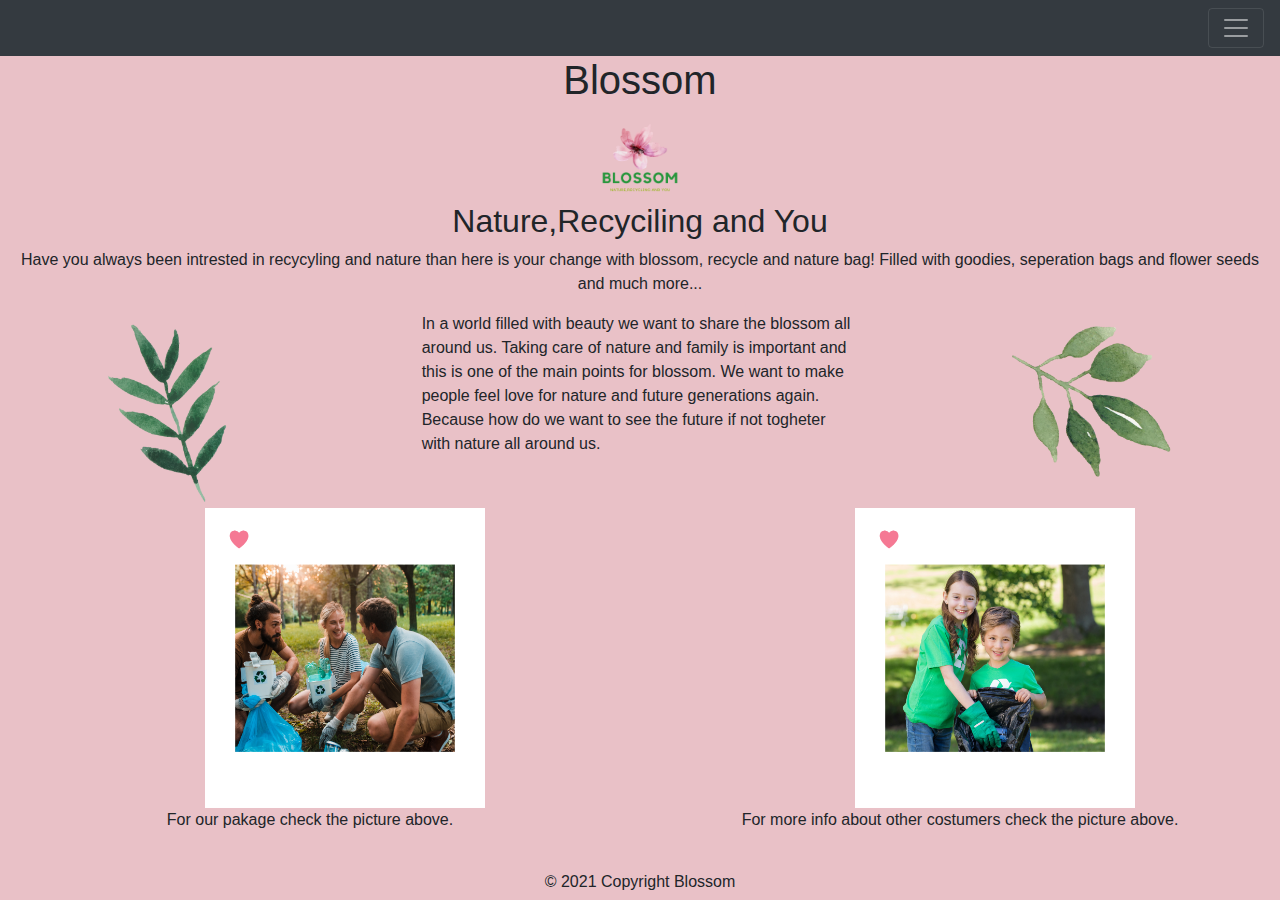
==== index.html @ af44f6c8 "added text to the pop ups" ====
<!DOCTYPE html>
<html lang="en">

<head>
    <!-- Required meta tags -->
    <meta charset="utf-8">
    <meta name="viewport" content="width=device-width, initial-scale=1, shrink-to-fit=no">
    <script src="js/jquery-3.6.0.slim.min.js"></script>

    <!-- Bootstrap CSS -->
    <link rel="stylesheet" href="css/bootstrap.min.css">
    <script src="js/bootstrap.min.js"></script>
    <link rel="stylesheet" href="css/styles.css">

    <link rel="stylesheet" href="https://cdnjs.cloudflare.com/ajax/libs/font-awesome/4.7.0/css/font-awesome.min.css">
    <!-- <link rel="stylesheet" href="css/styles-social.css"> -->
    <link rel="stylesheet" href="css/PopUpHome.css">
    <title>Home</title>

    <!-- Put fonts here -->
    <style>
        @import url('https://fonts.googleapis.com/css2?family=Aleo:wght@300;400;700&display=swap');
    </style>

</head>
<header>
      <!-- Navigation goes here-->
      <nav class="navbar navbar-dark bg-dark">
        <a class="navbar navback navbar-expand">
         <a class="navbar-brand" href="#">
             <a class="navbar-brand" href="#"></a>
             <button class="navbar-toggler" type="button" data-toggle="collapse" data-target="#navbarNav"
                 aria-controls="navbarNav" aria-expanded="false" aria-label="Toggle navigation">
                 <span class="navbar-toggler-icon"></span>
             </button>
             <div class="collapse navbar-collapse" id="navbarNav">
                 <ul class="navbar-nav">
                     <li class="nav-item active">
                         <a class="navbar-brand logo" href="index.html"> <img src="images/blossomloggo.PNG" class="logo img-fluid">
                                 </a>
                     </li>
                     <li class="nav-item">
                         <a class="nav-link" href="about.html">ABOUT US</a>
                     </li>
                     <li class="nav-item">
                         <a class="nav-link" href="misson.html">MISSION</a>
                     </li>
                     <li class="nav-item">
                         <a class="nav-link" href="product.html">PRODUCT</a>
                     </li>
                     <li class="nav-item">
                         <a class="nav-link" href="testimonials.html">TESTIMONIALS</a>
                     </li>
                     <li class="nav-item">
                         <a class="nav-link" href="contact.html">CONTACT</a>
                     </li>
                     <li class="nav-item">
                         <a class="nav-link" href="justification.html">JUSTIFICATION</a>
                     </li>
                 </ul>
             </div>
       </a>
     </nav>
</header>
<!-- Introduction header goes here-->
<header class="col-12 text-center introduction">
    <h1 class="introduction">Blossom</h1>
    <img src="images/blossomloggo.png" class="piclogo" alt="Leave" width="400" height="400" >
    <div class="text1">
    <h2 class="introduction">Nature,Recyciling and You</h2>
    <p>Have you always been intrested in recycyling and nature than here is your change with blossom,
        recycle and nature bag! Filled with goodies, seperation bags and flower seeds and much more...
    </p>
    
</div>
</header>

<body>
<meta charset="utf-8">
<div class="row">
<div class="col-4 text-center">
    <img src="images/leave 2.png" class="img-fluid " width="100%" alt="plant">
</div>

<div class="col-4">
    <div class="row">
        <p>In a world filled with beauty we want to share the blossom all around us.
            Taking care of nature and family is important and this is one of the main points for blossom.
            We want to make people feel love for nature and future generations again.
            Because how do we want to see the future if not togheter with nature all around us.</p>
            
    </div>
    
</div>
<div class="col-4">
    <img src="images/5(1).png" class="pic3 img-fluid" width="100%" alt=neigbourhood>
</div>
<div class="text-center">
    <div class="container-fluid">
        <div class="row">
          <div class="col-md-6" >
            <div class="container">
               <a href="product.html"><img src="images/6.png" class="image img-fluid" alt="trashbags"  width="100%"/></a>
                <div class="middle">
                    <div class="text">Pack nowOhw no what if you and your roomates,street or class are stuck with trash and a colourless surounding?<br>
                        Get the Blossom starter ?<br>With great items like flowers seeds, plastic bags and much more! </div>
                  </div>
            </div>
            <p>For our pakage check the picture above.</p>
          </div>
          <div class="col-md-6 " >
            <div class="container">
               <a href="testimonials.html"><img src="images/5.png" class="image img-fluid" alt="Logo"width="150%"/></a> 
                <div class="middle">
                    <div class="text">All of our costumers are intrieged by the blossom product and the nature freindly lessons that they learned. Do you also want to learn more than click the picture.</div>
                  </div>
                </div>
                <p>For more info about other costumers check the picture above.</p>
              </div>
          </div>
          
</div>
<br>


</div>
</div>
</body>
            <!-- Footer goes here-->
    <footer class="text-center footer">
        <h6>© 2021 Copyright Blossom</h6>
    </footer>
    <!-- Option 1: jQuery and Bootstrap Bundle (includes Popper) -->
    <script src="https://code.jquery.com/jquery-3.5.1.slim.min.js"
        integrity="sha384-DfXdz2htPH0lsSSs5nCTpuj/zy4C+OGpamoFVy38MVBnE+IbbVYUew+OrCXaRkfj" crossorigin="anonymous">
    </script>
    <script src="https://cdn.jsdelivr.net/npm/bootstrap@4.6.0/dist/js/bootstrap.bundle.min.js"
        integrity="sha384-Piv4xVNRyMGpqkS2by6br4gNJ7DXjqk09RmUpJ8jgGtD7zP9yug3goQfGII0yAns" crossorigin="anonymous">
    </script>

</body>

</html>
---- css/styles.css ----
.logo{
    width:180px;
    height:180px;
    margin-top: -30px;
    margin-left: -15px;
}
.pic{
    margin-left: 880px;
    margin-top: -250px;
}
.pic1{
    margin-left: -50px;
    margin-top: -150px;
}
.pic2{
    margin-left: 990px;
    margin-top: -220px;
}
.piclogo{
    width:200px;
    height:200px;
    margin-top: -60px;
}
.text1{
    margin-top: -50px;
}
.pic3{
    margin-left: 20px;
    margin-top: -10px;
}
.locationnav
{
    margin-top: -100px;
}

body{
    background-color: rgb(233, 193, 199);
}
---- css/PopUpHome.css ----
.container {
    position: relative;
    margin-left:190px ;
    width: 50%;
  }

  .image {
    opacity: 1;
    display: block;
    height:300px;
     width:400px;
    transition: .5s ease;
    backface-visibility: hidden;
  }
  
  .middle {
    transition: .5s ease;
    opacity: 0;
    position: absolute;
    top: 50%;
    left: 50%;
    transform: translate(-50%, -50%);
    width: 300px;
    -ms-transform: translate(-50%, -50%);
    text-align: center;
  }
  
  .container:hover .image {
    opacity: 0.3;
  }
  
  .container:hover .middle {
    opacity: 1;
  }
  
  .text {
    background-color: #04AA6D;
    color: white;
    font-size: 16px;
    padding: 16px 32px;
  }
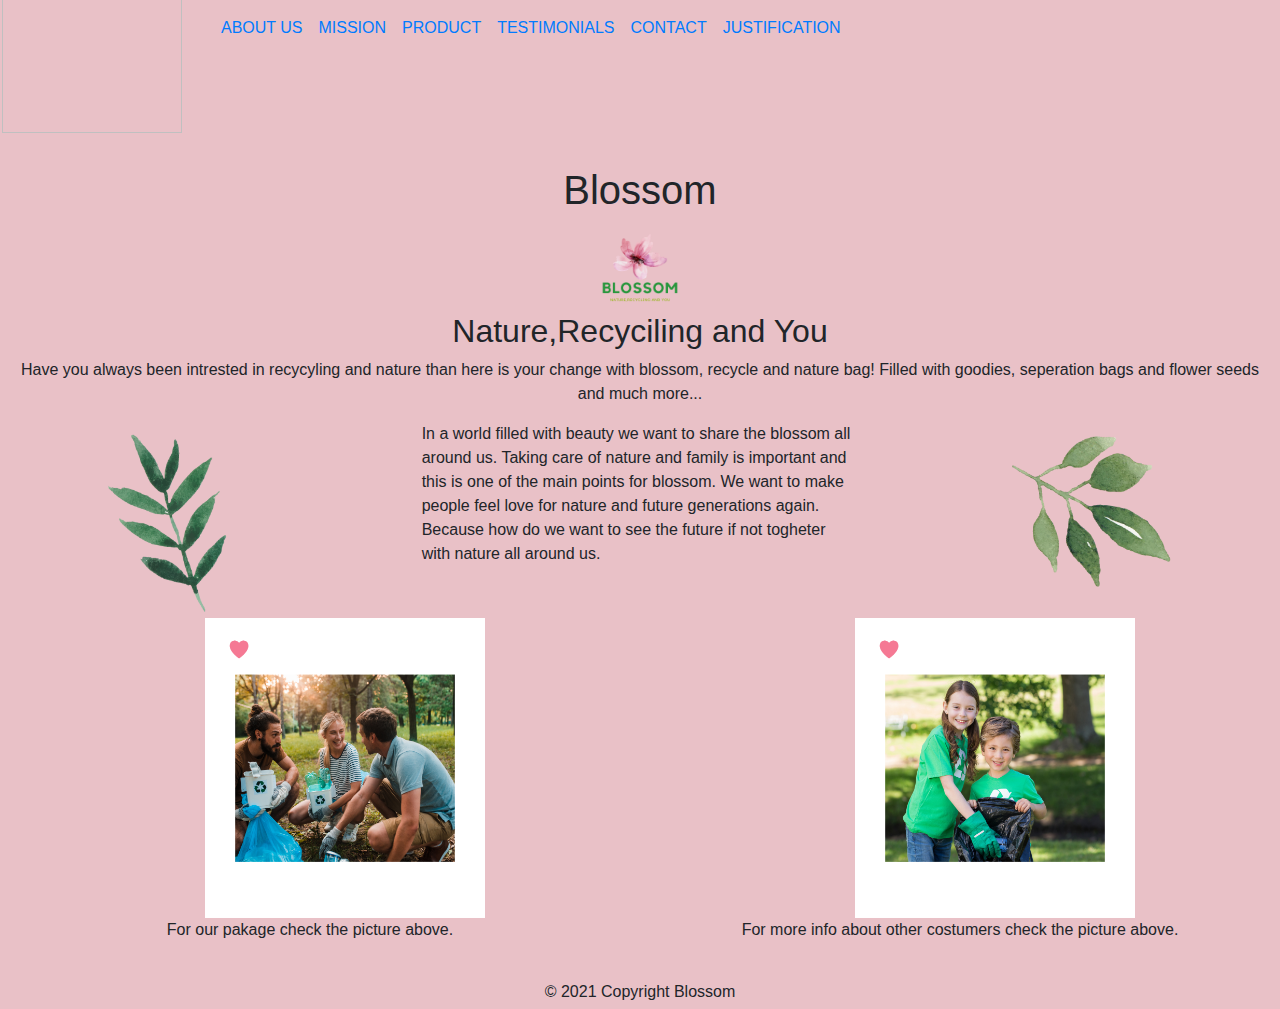
==== commit 866ab8fb: "changed nav bar index" ====
--- a/index.html
+++ b/index.html
@@ -25,15 +25,14 @@
 </head>
 <header>
       <!-- Navigation goes here-->
-      <nav class="navbar navbar-dark bg-dark">
-        <a class="navbar navback navbar-expand">
-         <a class="navbar-brand" href="#">
-             <a class="navbar-brand" href="#"></a>
-             <button class="navbar-toggler" type="button" data-toggle="collapse" data-target="#navbarNav"
-                 aria-controls="navbarNav" aria-expanded="false" aria-label="Toggle navigation">
-                 <span class="navbar-toggler-icon"></span>
-             </button>
-             <div class="collapse navbar-collapse" id="navbarNav">
+      <nav class="navbar navback navbar-expand">
+        <a class="navbar-brand" href="#"></a>
+        <button class="navbar-toggler" type="button" data-toggle="collapse" data-target="#navbarNav" aria-controls="navbarNav" aria-expanded="false" aria-label="Toggle navigation">
+          <span class="navbar-toggler-icon"></span>
+        </button>
+        <div class="collapse navbar-collapse" id="navbarNav">
+          <ul class="navbar-nav">
+            <li class="nav-item active">
                  <ul class="navbar-nav">
                      <li class="nav-item active">
                          <a class="navbar-brand logo" href="index.html"> <img src="images/blossomloggo.PNG" class="logo img-fluid">
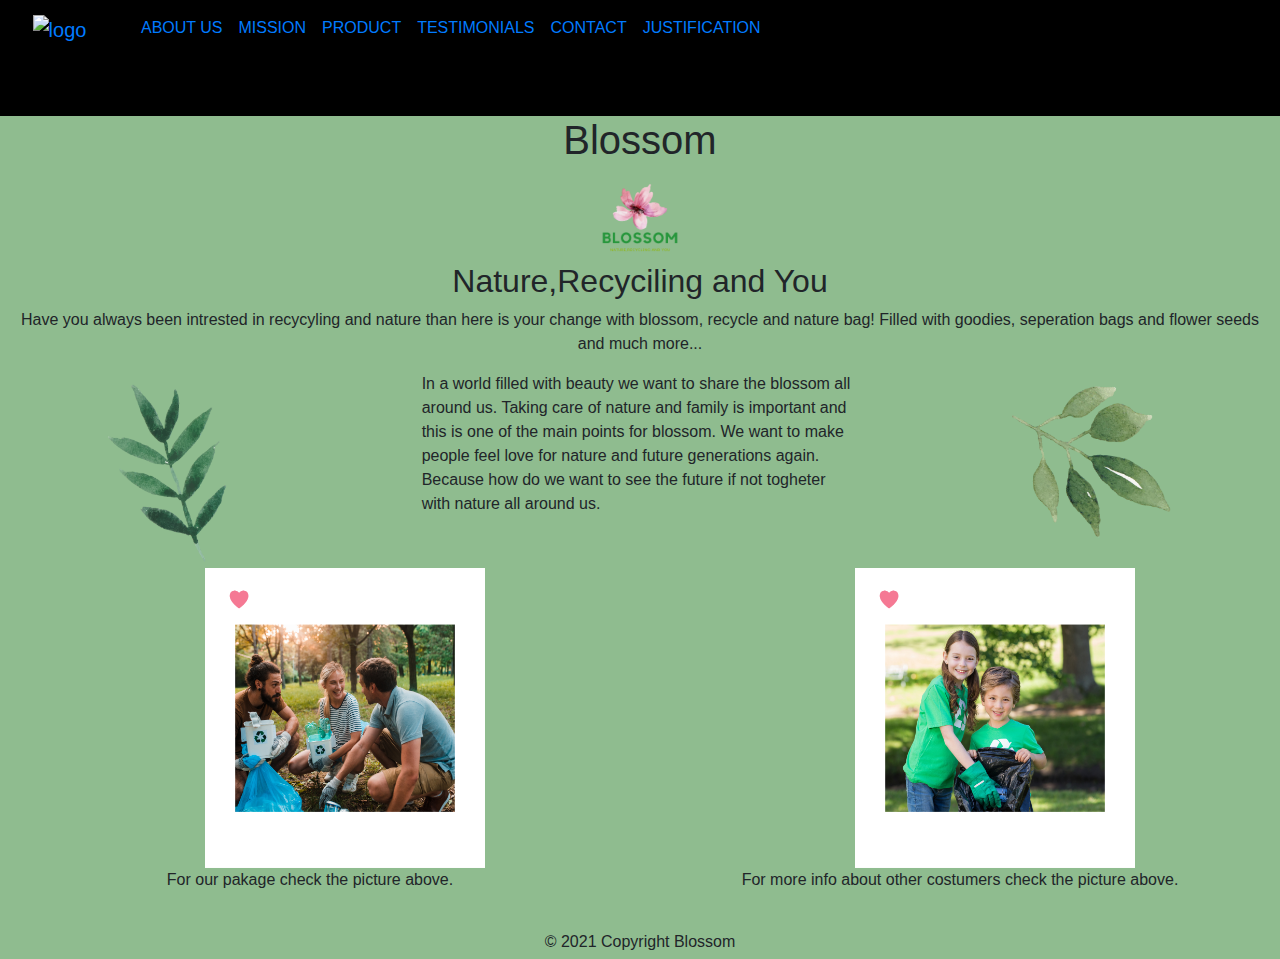
==== commit fdab0808: "fixing some of the errors" ====
--- a/index.html
+++ b/index.html
@@ -35,8 +35,7 @@
             <li class="nav-item active">
                  <ul class="navbar-nav">
                      <li class="nav-item active">
-                         <a class="navbar-brand logo" href="index.html"> <img src="images/blossomloggo.PNG" class="logo img-fluid">
-                                 </a>
+                         <a class="navbar-brand logo" href="index.html"> <img src="images/blossomloggo.PNG" class="logo img-fluid" alt="logo"></a>
                      </li>
                      <li class="nav-item">
                          <a class="nav-link" href="about.html">ABOUT US</a>
@@ -57,9 +56,10 @@
                          <a class="nav-link" href="justification.html">JUSTIFICATION</a>
                      </li>
                  </ul>
+                 </li>
+                 </ul>
              </div>
-       </a>
-     </nav>
+             </nav>
 </header>
 <!-- Introduction header goes here-->
 <header class="col-12 text-center introduction">
@@ -75,10 +75,9 @@
 </header>
 
 <body>
-<meta charset="utf-8">
 <div class="row">
 <div class="col-4 text-center">
-    <img src="images/leave 2.png" class="img-fluid " width="100%" alt="plant">
+    <img src="images/leave 2.png" class="img-fluid "  alt="plant">
 </div>
 
 <div class="col-4">
@@ -92,14 +91,14 @@
     
 </div>
 <div class="col-4">
-    <img src="images/5(1).png" class="pic3 img-fluid" width="100%" alt=neigbourhood>
+    <img src="images/5(1).png" class="pic3 img-fluid"  alt=neigbourhood>
 </div>
 <div class="text-center">
     <div class="container-fluid">
         <div class="row">
           <div class="col-md-6" >
             <div class="container">
-               <a href="product.html"><img src="images/6.png" class="image img-fluid" alt="trashbags"  width="100%"/></a>
+               <a href="product.html"><img src="images/6.png" class="image img-fluid" alt="trashbags"  /></a>
                 <div class="middle">
                     <div class="text">Pack nowOhw no what if you and your roomates,street or class are stuck with trash and a colourless surounding?<br>
                         Get the Blossom starter ?<br>With great items like flowers seeds, plastic bags and much more! </div>
@@ -109,7 +108,7 @@
           </div>
           <div class="col-md-6 " >
             <div class="container">
-               <a href="testimonials.html"><img src="images/5.png" class="image img-fluid" alt="Logo"width="150%"/></a> 
+               <a href="testimonials.html"><img src="images/5.png" class="image img-fluid" alt="Logo"/></a> 
                 <div class="middle">
                     <div class="text">All of our costumers are intrieged by the blossom product and the nature freindly lessons that they learned. Do you also want to learn more than click the picture.</div>
                   </div>
@@ -124,7 +123,6 @@
 
 </div>
 </div>
-</body>
             <!-- Footer goes here-->
     <footer class="text-center footer">
         <h6>© 2021 Copyright Blossom</h6>
--- a/css/styles.css
+++ b/css/styles.css
@@ -1,8 +1,12 @@
 .logo{
-    width:180px;
-    height:180px;
-    margin-top: -30px;
+    width:100px;
+    height:100px;
+    margin-top: -0px;
     margin-left: -15px;
+}
+.nav-item{
+    text-align: center;
+    padding-top: 0;
 }
 .pic{
     margin-left: 880px;
@@ -34,5 +38,10 @@
 }
 
 body{
-    background-color: rgb(233, 193, 199);
-}+    background-color:darkseagreen
+}
+
+.navbar{
+    background-color:black
+}
+
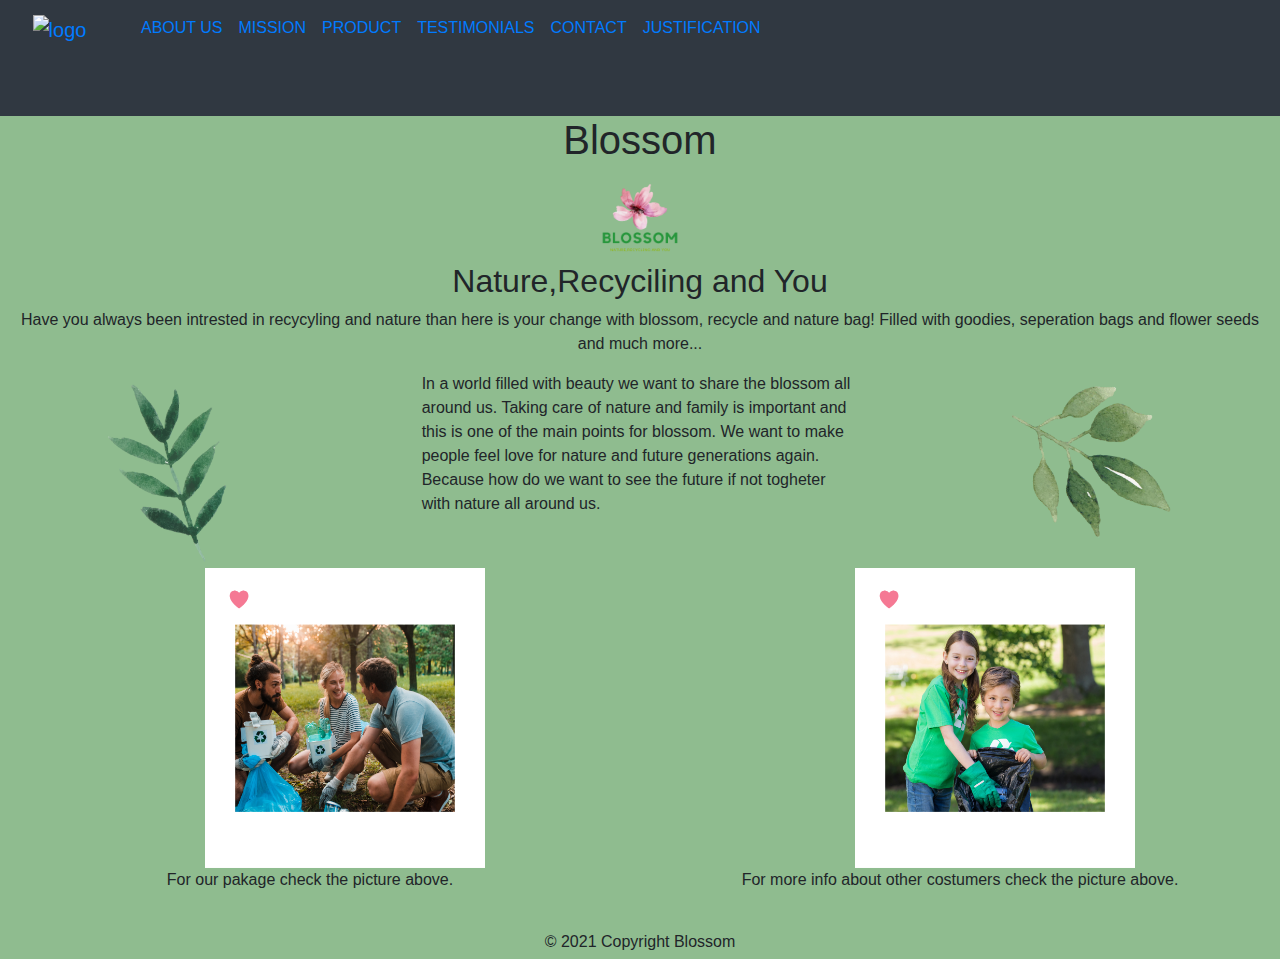
==== commit 19e541f0: "fixed leave mistake" ====
--- a/index.html
+++ b/index.html
@@ -77,7 +77,7 @@
 <body>
 <div class="row">
 <div class="col-4 text-center">
-    <img src="images/leave 2.png" class="img-fluid "  alt="plant">
+    <img src="images/leave2.png" class="img-fluid "  alt="plant">
 </div>
 
 <div class="col-4">
--- a/css/styles.css
+++ b/css/styles.css
@@ -42,6 +42,6 @@
 }
 
 .navbar{
-    background-color:black
+    background-color:#303841
 }
 
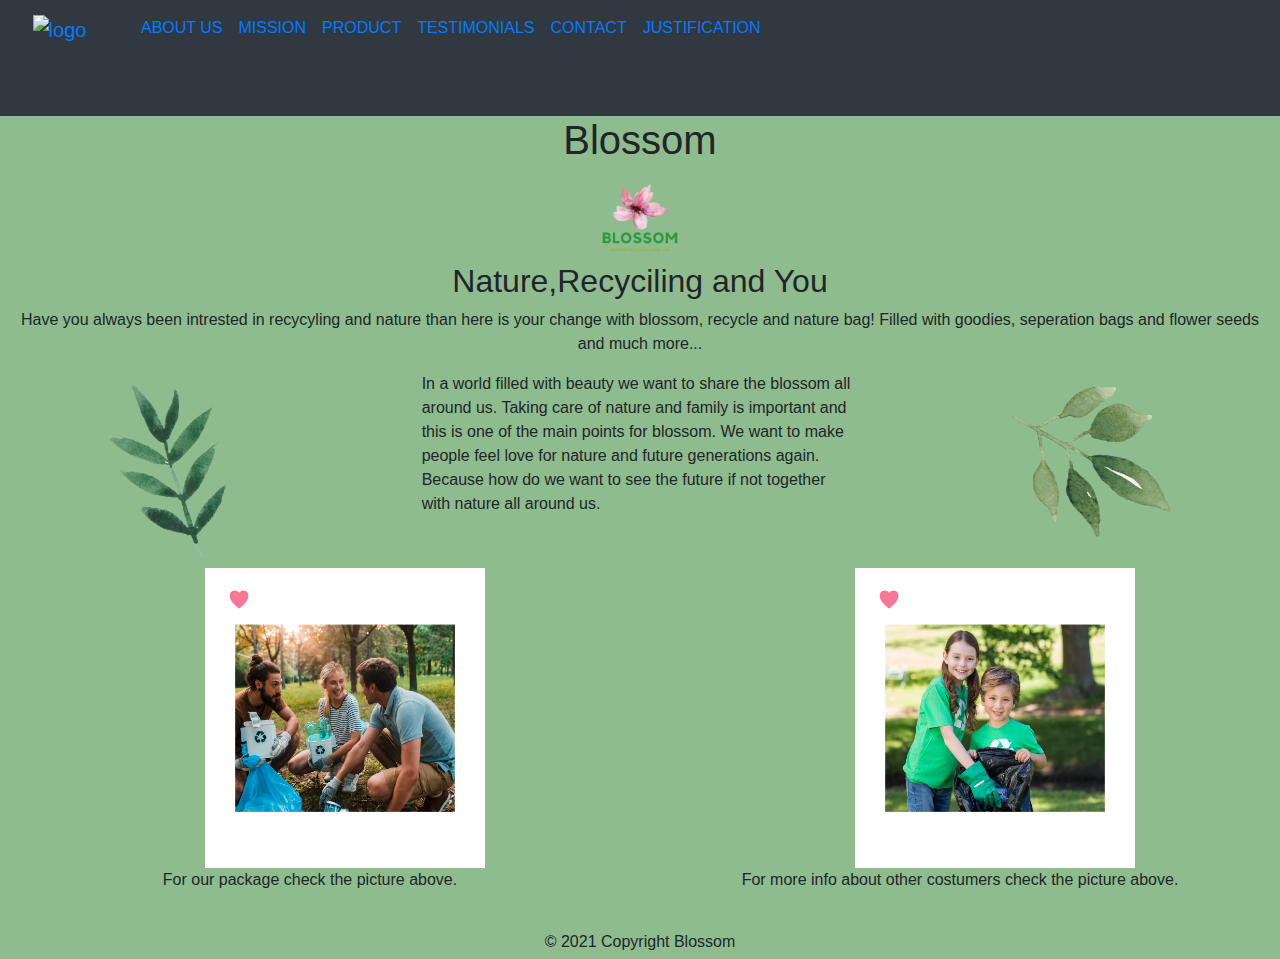
==== commit 323580f9: "fixed spelling mistakes" ====
--- a/index.html
+++ b/index.html
@@ -74,7 +74,6 @@
 </div>
 </header>
 
-<body>
 <div class="row">
 <div class="col-4 text-center">
     <img src="images/leave2.png" class="img-fluid "  alt="plant">
@@ -85,13 +84,13 @@
         <p>In a world filled with beauty we want to share the blossom all around us.
             Taking care of nature and family is important and this is one of the main points for blossom.
             We want to make people feel love for nature and future generations again.
-            Because how do we want to see the future if not togheter with nature all around us.</p>
+            Because how do we want to see the future if not together with nature all around us.</p>
             
     </div>
     
 </div>
 <div class="col-4">
-    <img src="images/5(1).png" class="pic3 img-fluid"  alt=neigbourhood>
+    <img src="images/5(1).png" class="pic3 img-fluid"  alt=neighborhood>
 </div>
 <div class="text-center">
     <div class="container-fluid">
@@ -100,11 +99,11 @@
             <div class="container">
                <a href="product.html"><img src="images/6.png" class="image img-fluid" alt="trashbags"  /></a>
                 <div class="middle">
-                    <div class="text">Pack nowOhw no what if you and your roomates,street or class are stuck with trash and a colourless surounding?<br>
+                    <div class="text">Pack nowOhw no what if you and your roommates,street or class are stuck with trash and a colorless surrounding?<br>
                         Get the Blossom starter ?<br>With great items like flowers seeds, plastic bags and much more! </div>
                   </div>
             </div>
-            <p>For our pakage check the picture above.</p>
+            <p>For our package check the picture above.</p>
           </div>
           <div class="col-md-6 " >
             <div class="container">
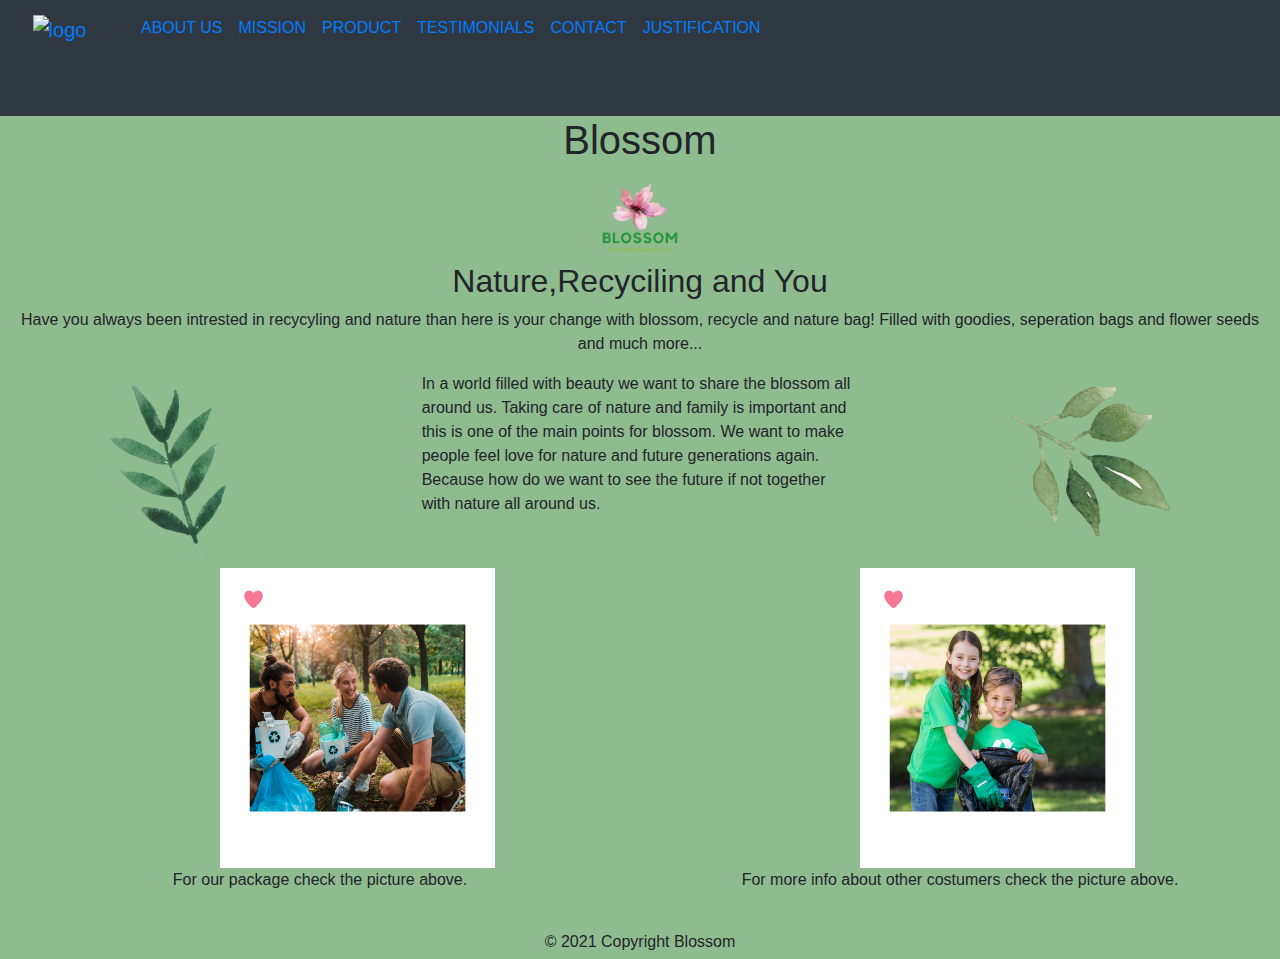
==== commit c4db4e43: "fixed of grid pictures and added fluid images" ====
--- a/index.html
+++ b/index.html
@@ -11,8 +11,12 @@
     <link rel="stylesheet" href="css/bootstrap.min.css">
     <script src="js/bootstrap.min.js"></script>
     <link rel="stylesheet" href="css/styles.css">
+    <link rel="stylesheet" href="https://cdnjs.cloudflare.com/ajax/libs/font-awesome/4.7.0/css/font-awesome.min.css">
 
-    <link rel="stylesheet" href="https://cdnjs.cloudflare.com/ajax/libs/font-awesome/4.7.0/css/font-awesome.min.css">
+    <link rel="stylesheet" href="https://ajax.googleapis.com/ajax/libs/jqueryui/1.11.4/themes/smoothness/jquery-ui.css">
+    <script src="https://ajax.googleapis.com/ajax/libs/jquery/1.11.0/jquery.min.js"></script>
+    <script src="https://ajax.googleapis.com/ajax/libs/jqueryui/1.11.4/jquery-ui.min.js"></script>
+
     <!-- <link rel="stylesheet" href="css/styles-social.css"> -->
     <link rel="stylesheet" href="css/PopUpHome.css">
     <title>Home</title>
@@ -24,115 +28,115 @@
 
 </head>
 <header>
-      <!-- Navigation goes here-->
-      <nav class="navbar navback navbar-expand">
+    <!-- Navigation goes here-->
+    <nav class="navbar navback navbar-expand">
         <a class="navbar-brand" href="#"></a>
-        <button class="navbar-toggler" type="button" data-toggle="collapse" data-target="#navbarNav" aria-controls="navbarNav" aria-expanded="false" aria-label="Toggle navigation">
-          <span class="navbar-toggler-icon"></span>
+        <button class="navbar-toggler" type="button" data-toggle="collapse" data-target="#navbarNav"
+            aria-controls="navbarNav" aria-expanded="false" aria-label="Toggle navigation">
+            <span class="navbar-toggler-icon"></span>
         </button>
         <div class="collapse navbar-collapse" id="navbarNav">
-          <ul class="navbar-nav">
-            <li class="nav-item active">
-                 <ul class="navbar-nav">
-                     <li class="nav-item active">
-                         <a class="navbar-brand logo" href="index.html"> <img src="images/blossomloggo.PNG" class="logo img-fluid" alt="logo"></a>
-                     </li>
-                     <li class="nav-item">
-                         <a class="nav-link" href="about.html">ABOUT US</a>
-                     </li>
-                     <li class="nav-item">
-                         <a class="nav-link" href="misson.html">MISSION</a>
-                     </li>
-                     <li class="nav-item">
-                         <a class="nav-link" href="product.html">PRODUCT</a>
-                     </li>
-                     <li class="nav-item">
-                         <a class="nav-link" href="testimonials.html">TESTIMONIALS</a>
-                     </li>
-                     <li class="nav-item">
-                         <a class="nav-link" href="contact.html">CONTACT</a>
-                     </li>
-                     <li class="nav-item">
-                         <a class="nav-link" href="justification.html">JUSTIFICATION</a>
-                     </li>
-                 </ul>
-                 </li>
-                 </ul>
-             </div>
-             </nav>
+            <ul class="navbar-nav">
+                <li class="nav-item active">
+                    <ul class="navbar-nav">
+                        <li class="nav-item active">
+                            <a class="navbar-brand logo" href="index.html"> <img src="images/blossomloggo.PNG"
+                                    class="logo img-fluid" alt="logo"></a>
+                        </li>
+                        <li class="nav-item">
+                            <a class="nav-link" href="about.html">ABOUT US</a>
+                        </li>
+                        <li class="nav-item">
+                            <a class="nav-link" href="misson.html">MISSION</a>
+                        </li>
+                        <li class="nav-item">
+                            <a class="nav-link" href="product.html">PRODUCT</a>
+                        </li>
+                        <li class="nav-item">
+                            <a class="nav-link" href="testimonials.html">TESTIMONIALS</a>
+                        </li>
+                        <li class="nav-item">
+                            <a class="nav-link" href="contact.html">CONTACT</a>
+                        </li>
+                        <li class="nav-item">
+                            <a class="nav-link" href="justification.html">JUSTIFICATION</a>
+                        </li>
+                    </ul>
+                </li>
+            </ul>
+        </div>
+    </nav>
 </header>
 <!-- Introduction header goes here-->
 <header class="col-12 text-center introduction">
     <h1 class="introduction">Blossom</h1>
-    <img src="images/blossomloggo.png" class="piclogo" alt="Leave" width="400" height="400" >
+    <div class="img-fluid"><img src="images/blossomloggo.png" class="piclogo" alt="Leave" width="400" height="400"></div>
     <div class="text1">
-    <h2 class="introduction">Nature,Recyciling and You</h2>
-    <p>Have you always been intrested in recycyling and nature than here is your change with blossom,
-        recycle and nature bag! Filled with goodies, seperation bags and flower seeds and much more...
-    </p>
-    
-</div>
+        <h2 class="introduction">Nature,Recyciling and You</h2>
+        <p>Have you always been intrested in recycyling and nature than here is your change with blossom,
+            recycle and nature bag! Filled with goodies, seperation bags and flower seeds and much more...
+        </p>
+
+    </div>
 </header>
 
 <div class="row">
-<div class="col-4 text-center">
-    <img src="images/leave2.png" class="img-fluid "  alt="plant">
-</div>
+    <div class="col-4 text-center">
+       <div class="img-fluid"><img src="images/leave2.png" class="img-fluid " alt="plant"></div>
+    </div>
 
-<div class="col-4">
-    <div class="row">
-        <p>In a world filled with beauty we want to share the blossom all around us.
-            Taking care of nature and family is important and this is one of the main points for blossom.
-            We want to make people feel love for nature and future generations again.
-            Because how do we want to see the future if not together with nature all around us.</p>
-            
+    <div class="col-4">
+        <div class="row">
+            <p>In a world filled with beauty we want to share the blossom all around us.
+                Taking care of nature and family is important and this is one of the main points for blossom.
+                We want to make people feel love for nature and future generations again.
+                Because how do we want to see the future if not together with nature all around us.</p>
+
+        </div>
+
     </div>
-    
-</div>
-<div class="col-4">
-    <img src="images/5(1).png" class="pic3 img-fluid"  alt=neighborhood>
-</div>
-<div class="text-center">
-    <div class="container-fluid">
-        <div class="row">
-          <div class="col-md-6" >
-            <div class="container">
-               <a href="product.html"><img src="images/6.png" class="image img-fluid" alt="trashbags"  /></a>
-                <div class="middle">
-                    <div class="text">Pack nowOhw no what if you and your roommates,street or class are stuck with trash and a colorless surrounding?<br>
-                        Get the Blossom starter ?<br>With great items like flowers seeds, plastic bags and much more! </div>
-                  </div>
+    <div class="col-4">
+        <div class="img-fluid"></div><img src="images/5(1).png" class="pic3 img-fluid" alt=neighborhood></div>
+    </div>
+    <div class="text-center">
+        <div class="container-fluid">
+            <div class="row">
+                <div class="col-md-6">
+                    <div class="container">
+                        <a href="product.html"><div class="img-fluid">
+                            <img src="images/6.png" class="image img-fluid" alt="trashbags" /></a></div>
+                        <div class="middle">
+                            <div class="text">Pack nowOhw no what if you and your roommates,street or class are stuck
+                                with trash and a colorless surrounding?<br>
+                                Get the Blossom starter ?<br>With great items like flowers seeds, plastic bags and much
+                                more! </div>
+                        </div>
+                    </div>
+                    <p>For our package check the picture above.</p>
+                </div>
+                <div class="col-md-6 ">
+                    <div class="container">
+                        <a href="testimonials.html"><div class="img-fluid"><img src="images/5.png" class="image img-fluid" alt="Logo" /></a></div>
+                        <div class="middle">
+                            <div class="text">All of our costumers are intrieged by the blossom product and the nature
+                                freindly lessons that they learned. Do you also want to learn more than click the
+                                picture.</div>
+                        </div>
+                    </div>
+                    <p>For more info about other costumers check the picture above.</p>
+                </div>
             </div>
-            <p>For our package check the picture above.</p>
-          </div>
-          <div class="col-md-6 " >
-            <div class="container">
-               <a href="testimonials.html"><img src="images/5.png" class="image img-fluid" alt="Logo"/></a> 
-                <div class="middle">
-                    <div class="text">All of our costumers are intrieged by the blossom product and the nature freindly lessons that they learned. Do you also want to learn more than click the picture.</div>
-                  </div>
-                </div>
-                <p>For more info about other costumers check the picture above.</p>
-              </div>
-          </div>
-          
-</div>
-<br>
+
+        </div>
+        <br>
 
 
+    </div>
 </div>
-</div>
-            <!-- Footer goes here-->
-    <footer class="text-center footer">
-        <h6>© 2021 Copyright Blossom</h6>
-    </footer>
-    <!-- Option 1: jQuery and Bootstrap Bundle (includes Popper) -->
-    <script src="https://code.jquery.com/jquery-3.5.1.slim.min.js"
-        integrity="sha384-DfXdz2htPH0lsSSs5nCTpuj/zy4C+OGpamoFVy38MVBnE+IbbVYUew+OrCXaRkfj" crossorigin="anonymous">
-    </script>
-    <script src="https://cdn.jsdelivr.net/npm/bootstrap@4.6.0/dist/js/bootstrap.bundle.min.js"
-        integrity="sha384-Piv4xVNRyMGpqkS2by6br4gNJ7DXjqk09RmUpJ8jgGtD7zP9yug3goQfGII0yAns" crossorigin="anonymous">
-    </script>
+<!-- Footer goes here-->
+<footer class="text-center footer">
+    <h6>© 2021 Copyright Blossom</h6>
+</footer>
 
 </body>
 
